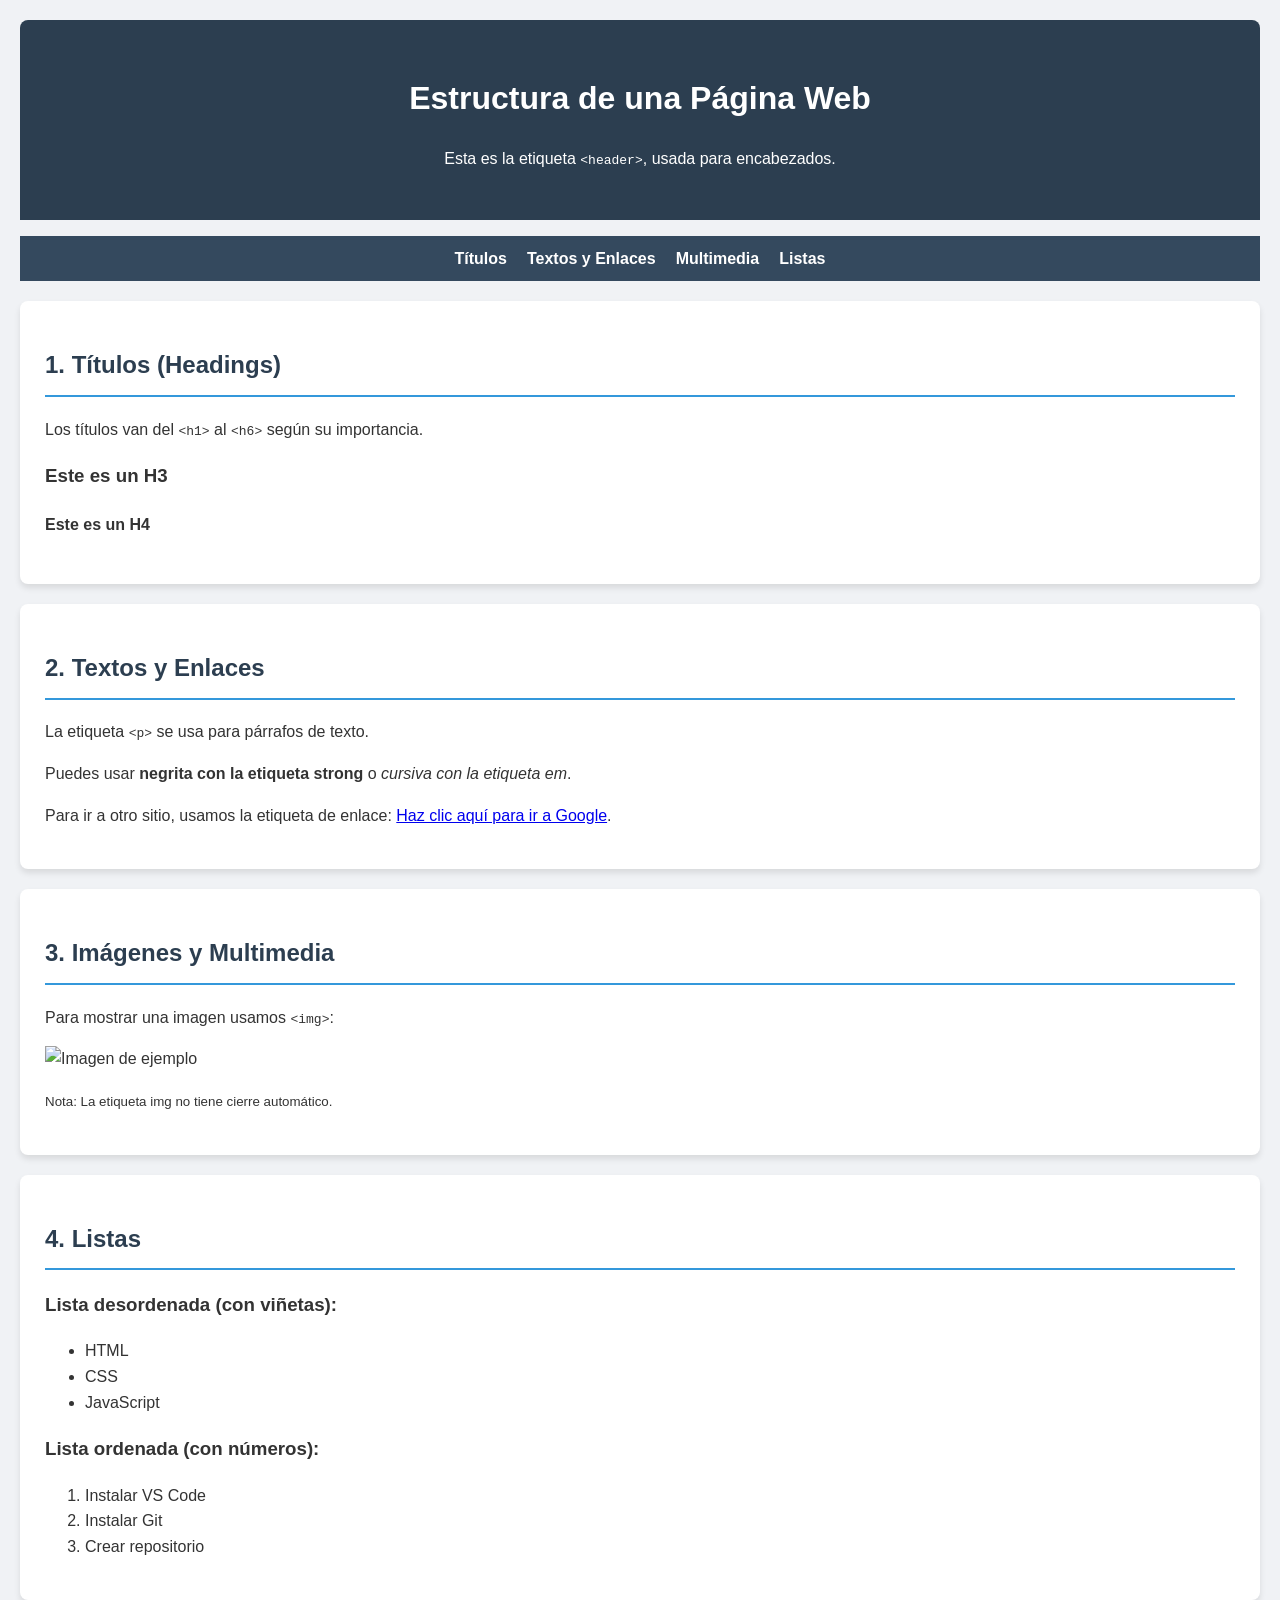
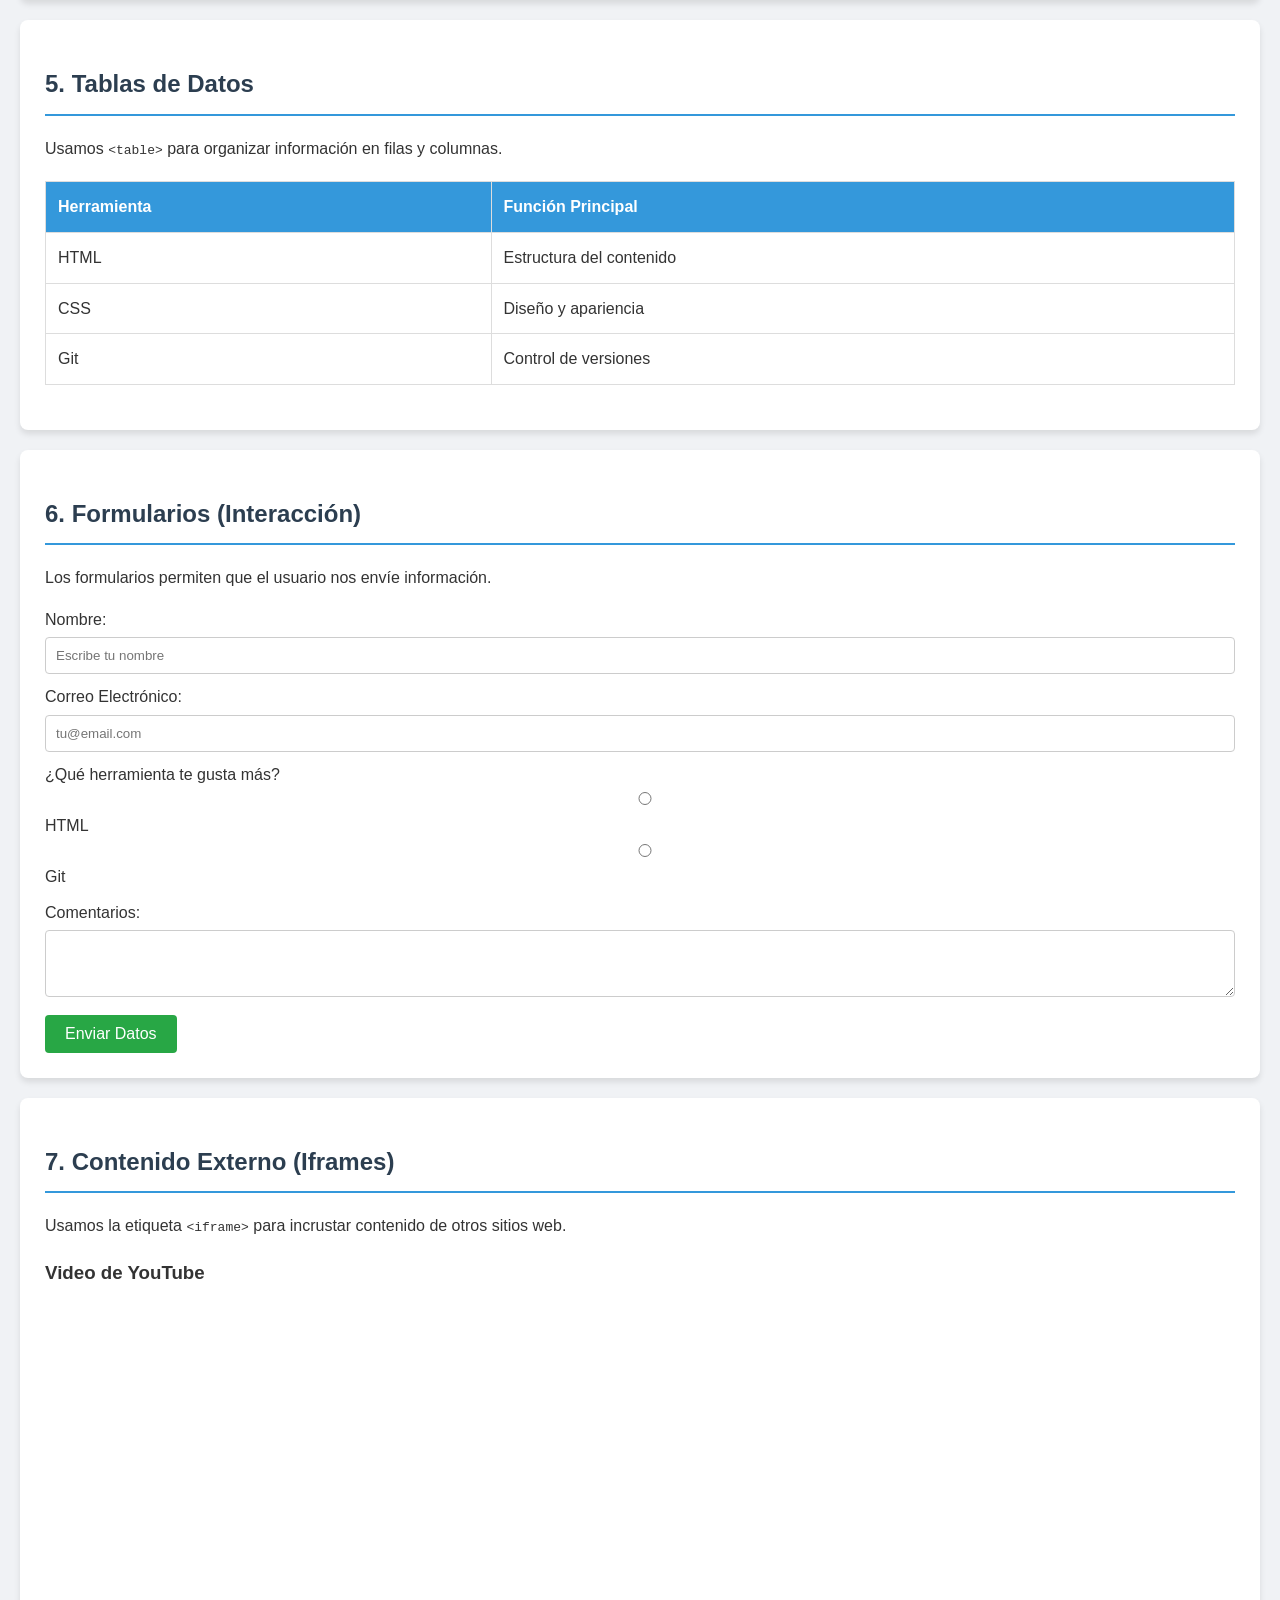
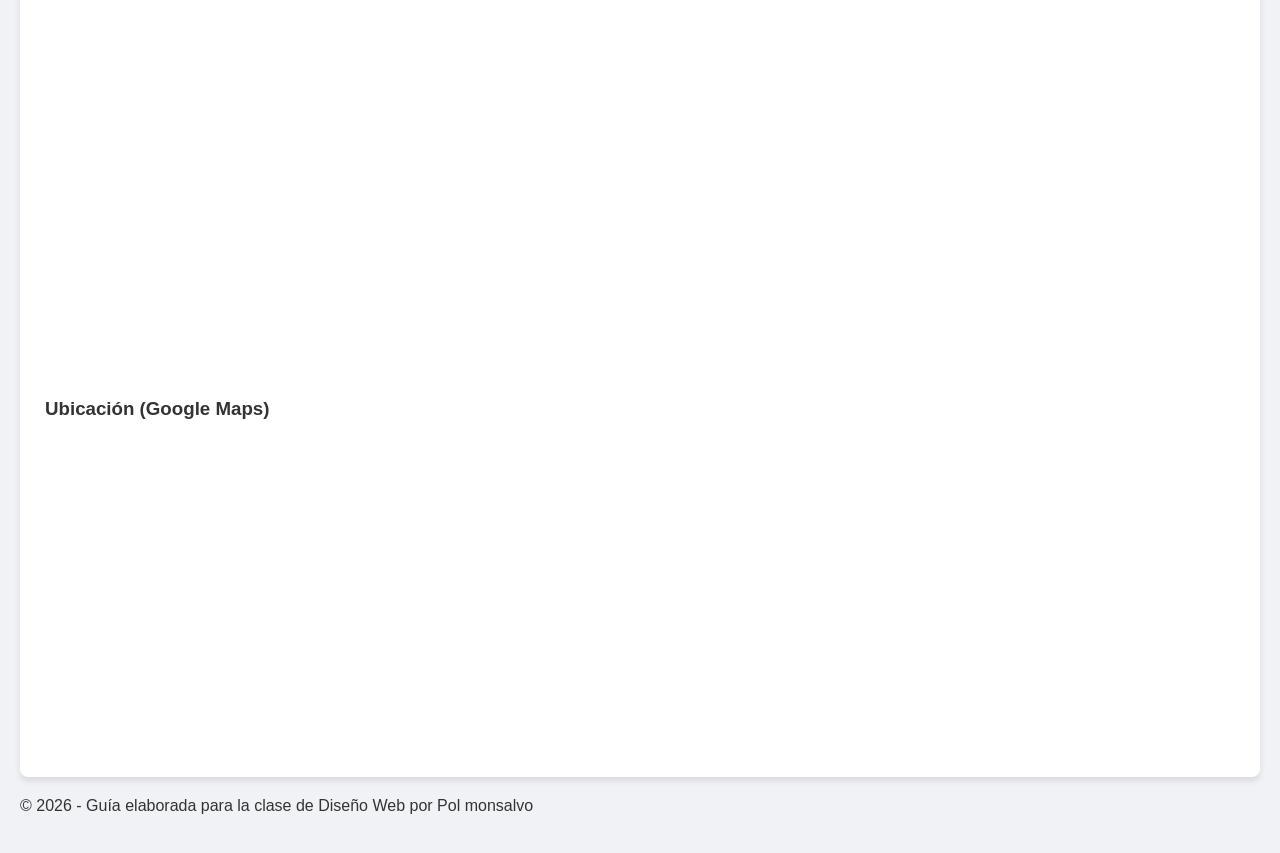
==== index.html @ 62439cc1 "segundo commit" ====
<!DOCTYPE html>
<html lang="es">
<head>
    <meta charset="UTF-8">
    <meta name="viewport" content="width=device-width, initial-scale=1.0">
    <title>Aprendiendo las etiquetas básicas</title>
    <link rel="stylesheet" href="css/style.css">
    
    <!--<style>
        body { font-family: sans-serif; line-height: 1.6; max-width: 800px; margin: auto; padding: 20px; background-color: #f4f4f4; }
        section { background: white; padding: 20px; border-radius: 8px; margin-bottom: 20px; box-shadow: 0 2px 5px rgba(0,0,0,0.1); }
        code { background: #eee; padding: 2px 5px; border-radius: 4px; color: #d63384; }
    </style>-->

</head>
<body>

    <header>
        <h1>Estructura de una Página Web</h1>
        <p>Esta es la etiqueta <code>&lt;header&gt;</code>, usada para encabezados.</p>
    </header>

    <nav>
        <ul>
            <li><a href="#titulos">Títulos</a></li>
            <li><a href="#textos">Textos y Enlaces</a></li>
            <li><a href="#multimedia">Multimedia</a></li>
            <li><a href="#listas">Listas</a></li>
        </ul>
    </nav>

    <main>
        <section id="titulos">
            <h2>1. Títulos (Headings)</h2>
            <p>Los títulos van del <code>&lt;h1&gt;</code> al <code>&lt;h6&gt;</code> según su importancia.</p>
            <h3>Este es un H3</h3>
            <h4>Este es un H4</h4>
        </section>

        <section id="textos">
            <h2>2. Textos y Enlaces</h2>
            <p>La etiqueta <code>&lt;p&gt;</code> se usa para párrafos de texto.</p>
            <p>Puedes usar <strong>negrita con la etiqueta strong</strong> o <em>cursiva con la etiqueta em</em>.</p>
            <p>Para ir a otro sitio, usamos la etiqueta de enlace: 
                <a href="https://www.google.com" target="_blank">Haz clic aquí para ir a Google</a>.
            </p>
        </section>

        <section id="multimedia">
            <h2>3. Imágenes y Multimedia</h2>
            <p>Para mostrar una imagen usamos <code>&lt;img&gt;</code>:</p>
            <img src="https://via.placeholder.com/300x150" alt="Imagen de ejemplo">
            <p><small>Nota: La etiqueta img no tiene cierre automático.</small></p>
        </section>

        <section id="listas">
            <h2>4. Listas</h2>
            <h3>Lista desordenada (con viñetas):</h3>
            <ul>
                <li>HTML</li>
                <li>CSS</li>
                <li>JavaScript</li>
            </ul>

            <h3>Lista ordenada (con números):</h3>
            <ol>
                <li>Instalar VS Code</li>
                <li>Instalar Git</li>
                <li>Crear repositorio</li>
            </ol>
        </section>

         <section id="tablas">
            <h2>5. Tablas de Datos</h2>
            <p>Usamos <code>&lt;table&gt;</code> para organizar información en filas y columnas.</p>
            <table border="1" style="width:100%; border-collapse: collapse; text-align: left;">
                <thead>
                    <tr style="background-color: #333; color: white;">
                        <th>Herramienta</th>
                        <th>Función Principal</th>
                    </tr>
                </thead>
                <tbody>
                    <tr>
                        <td>HTML</td>
                        <td>Estructura del contenido</td>
                    </tr>
                    <tr>
                        <td>CSS</td>
                        <td>Diseño y apariencia</td>
                    </tr>
                    <tr>
                        <td>Git</td>
                        <td>Control de versiones</td>
                    </tr>
                </tbody>
            </table>
        </section>

        <section id="formularios">
            <h2>6. Formularios (Interacción)</h2>
            <p>Los formularios permiten que el usuario nos envíe información.</p>
            <form>
                <div style="margin-bottom: 10px;">
                    <label for="nombre">Nombre:</label><br>
                    <input type="text" id="nombre" name="nombre" placeholder="Escribe tu nombre">
                </div>

                <div style="margin-bottom: 10px;">
                    <label for="correo">Correo Electrónico:</label><br>
                    <input type="email" id="correo" name="correo" required placeholder="tu@email.com">
                </div>

                <div style="margin-bottom: 10px;">
                    <label>¿Qué herramienta te gusta más?</label><br>
                    <input type="radio" id="html" name="fav" value="HTML"> <label for="html">HTML</label>
                    <input type="radio" id="git" name="fav" value="Git"> <label for="git">Git</label>
                </div>

                <div style="margin-bottom: 10px;">
                    <label for="comentario">Comentarios:</label><br>
                    <textarea id="comentario" name="comentario" rows="3" style="width: 100%;"></textarea>
                </div>

                <button type="submit" style="background-color: #28a745; color: white; border: none; padding: 10px 20px; border-radius: 4px; cursor: pointer;">
                    Enviar Datos
                </button>
            </form>
        </section>

          <section id="multimedia-externa">
            <h2>7. Contenido Externo (Iframes)</h2>
            <p>Usamos la etiqueta <code>&lt;iframe&gt;</code> para incrustar contenido de otros sitios web.</p>
            
            <h3>Video de YouTube</h3>
            <div style="aspect-ratio: 16/9;">
                <iframe width="100%" height="315" src="https://www.youtube.com/embed/dQw4w9WgXcQ" 
                    title="Reproductor de video de YouTube" frameborder="0" 
                    allow="accelerometer; autoplay; clipboard-write; encrypted-media; gyroscope; picture-in-picture" 
                    allowfullscreen></iframe>
            </div>

            <h3>Ubicación (Google Maps)</h3>
            <div style="margin-top: 20px;">
                <iframe src="https://www.google.com/maps/embed?pb=!1m18!1m12!1m3!1d3284.0167132768406!2d-58.3841507242598!3d-34.60373887295116!2m3!1f0!2f0!3f0!3m2!1i1024!2i768!4f13.1!3m3!1m2!1s0x4aa421b4636831fd%3A0x6739b6999cc0e0!2sObelisco!5e0!3m2!1ses-419!2sar!4v1700000000000!5m2!1ses-419!2sar" 
                    width="100%" height="300" style="border:0;" allowfullscreen="" loading="lazy"></iframe>
            </div>
        </section>

    </main>

    <footer>
        <p>&copy; 2026 - Guía elaborada para la clase de Diseño Web por Pol monsalvo</p>
    </footer>

</body>
</html>
---- css/style.css ----
/* 1. Estilos Globales */
body {
    font-family: 'Segoe UI', Tahoma, Geneva, Verdana, sans-serif;
    line-height: 1.6;
    background-color: #f0f2f5;
    color: #333;
    margin: 0;
    padding: 20px;
}

/* 2. Encabezado y Navegación */
header {
    background-color: #2c3e50;
    color: white;
    padding: 2rem;
    text-align: center;
    border-radius: 8px 8px 0 0;
}

nav ul {
    background: #34495e;
    padding: 10px;
    list-style: none;
    display: flex;
    justify-content: center;
    gap: 20px;
}

nav a {
    color: white;
    text-decoration: none;
    font-weight: bold;
}

nav a:hover {
    color: #3498db;
}

/* 3. Secciones */
section {
    background: white;
    padding: 25px;
    margin-top: 20px;
    border-radius: 8px;
    box-shadow: 0 4px 6px rgba(0,0,0,0.1);
}

h2 {
    color: #2c3e50;
    border-bottom: 2px solid #3498db;
    padding-bottom: 10px;
}

/* 4. Tablas */
table {
    width: 100%;
    border-collapse: collapse;
    margin: 20px 0;
}

th, td {
    border: 1px solid #ddd;
    padding: 12px;
    text-align: left;
}

th {
    background-color: #3498db;
    color: white;
}

/* 5. Formularios */
input, textarea {
    width: 100%;
    padding: 10px;
    margin-top: 5px;
    border: 1px solid #ccc;
    border-radius: 4px;
    box-sizing: border-box; /* Muy importante para el ancho */
}

button {
    background-color: #27ae60;
    color: white;
    border: none;
    padding: 12px 20px;
    border-radius: 4px;
    cursor: pointer;
    font-size: 16px;
    transition: background 0.3s;
}

button:hover {
    background-color: #219150;
}
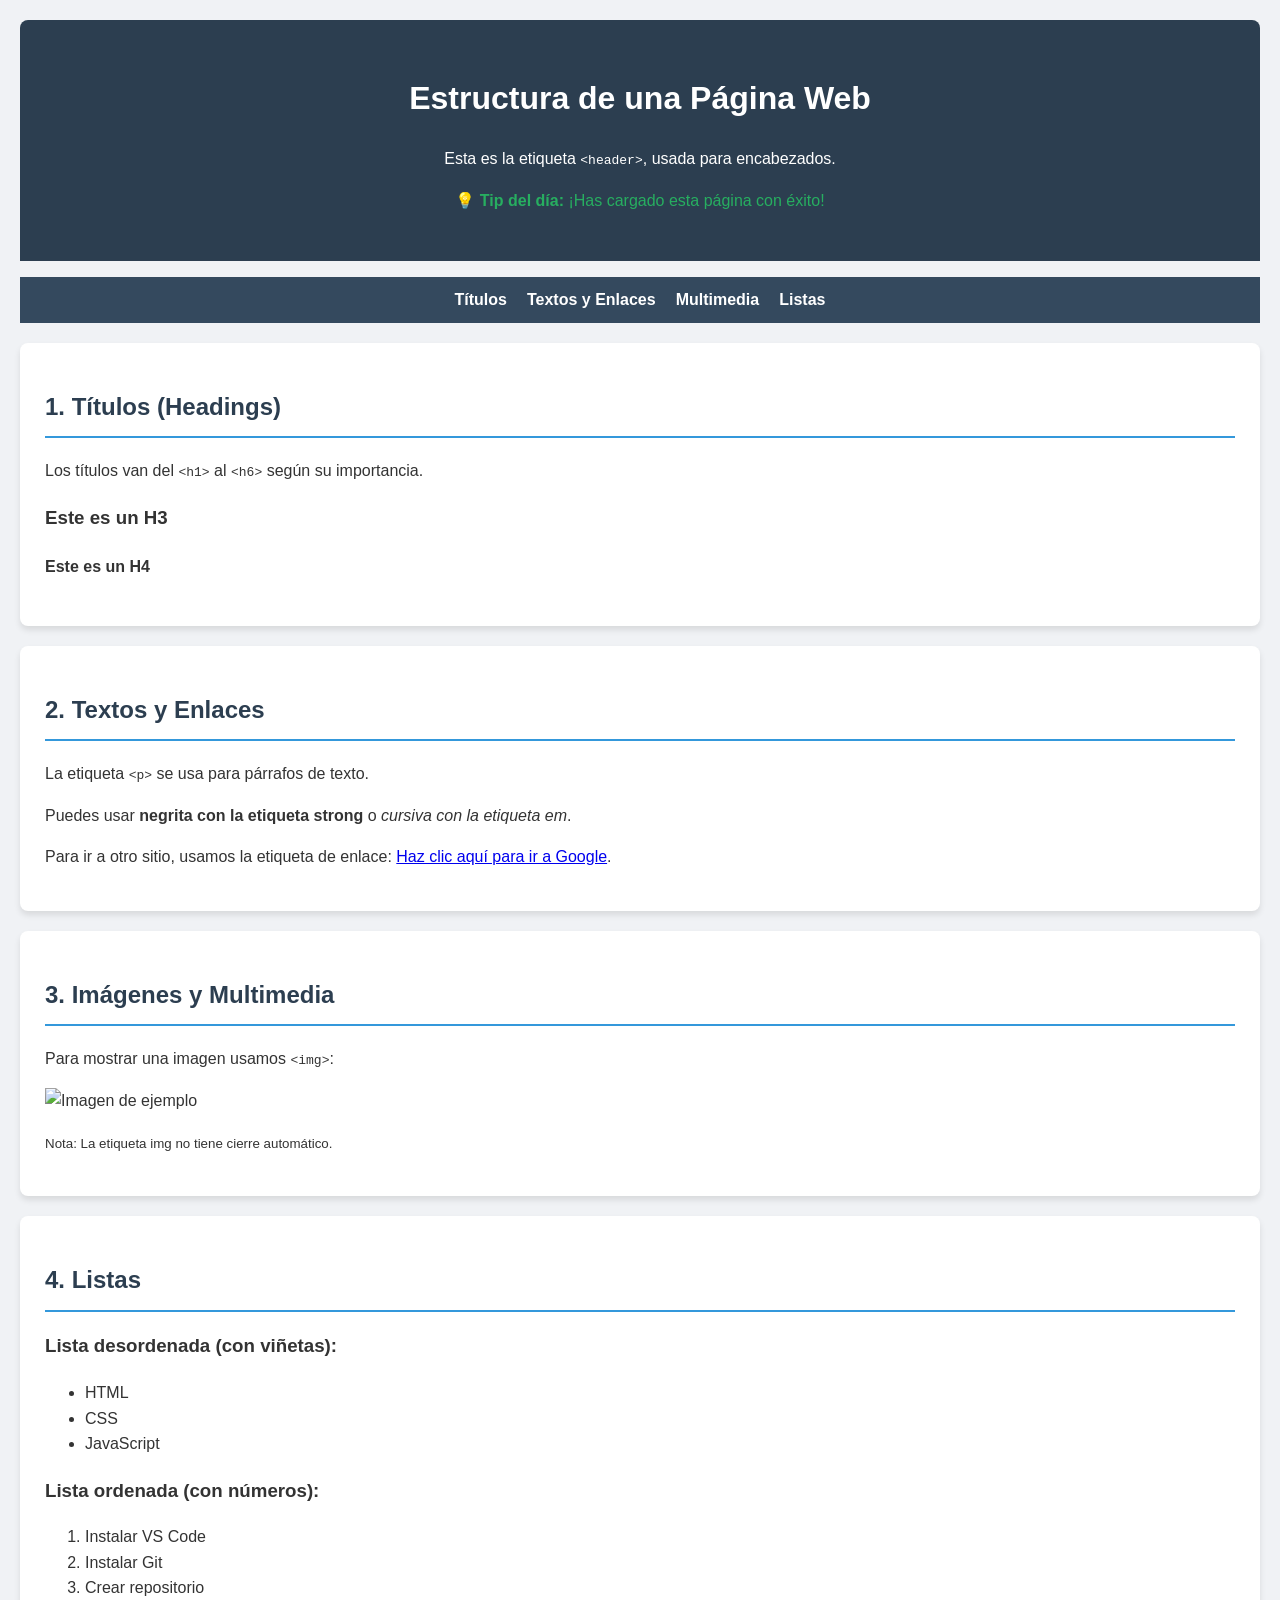
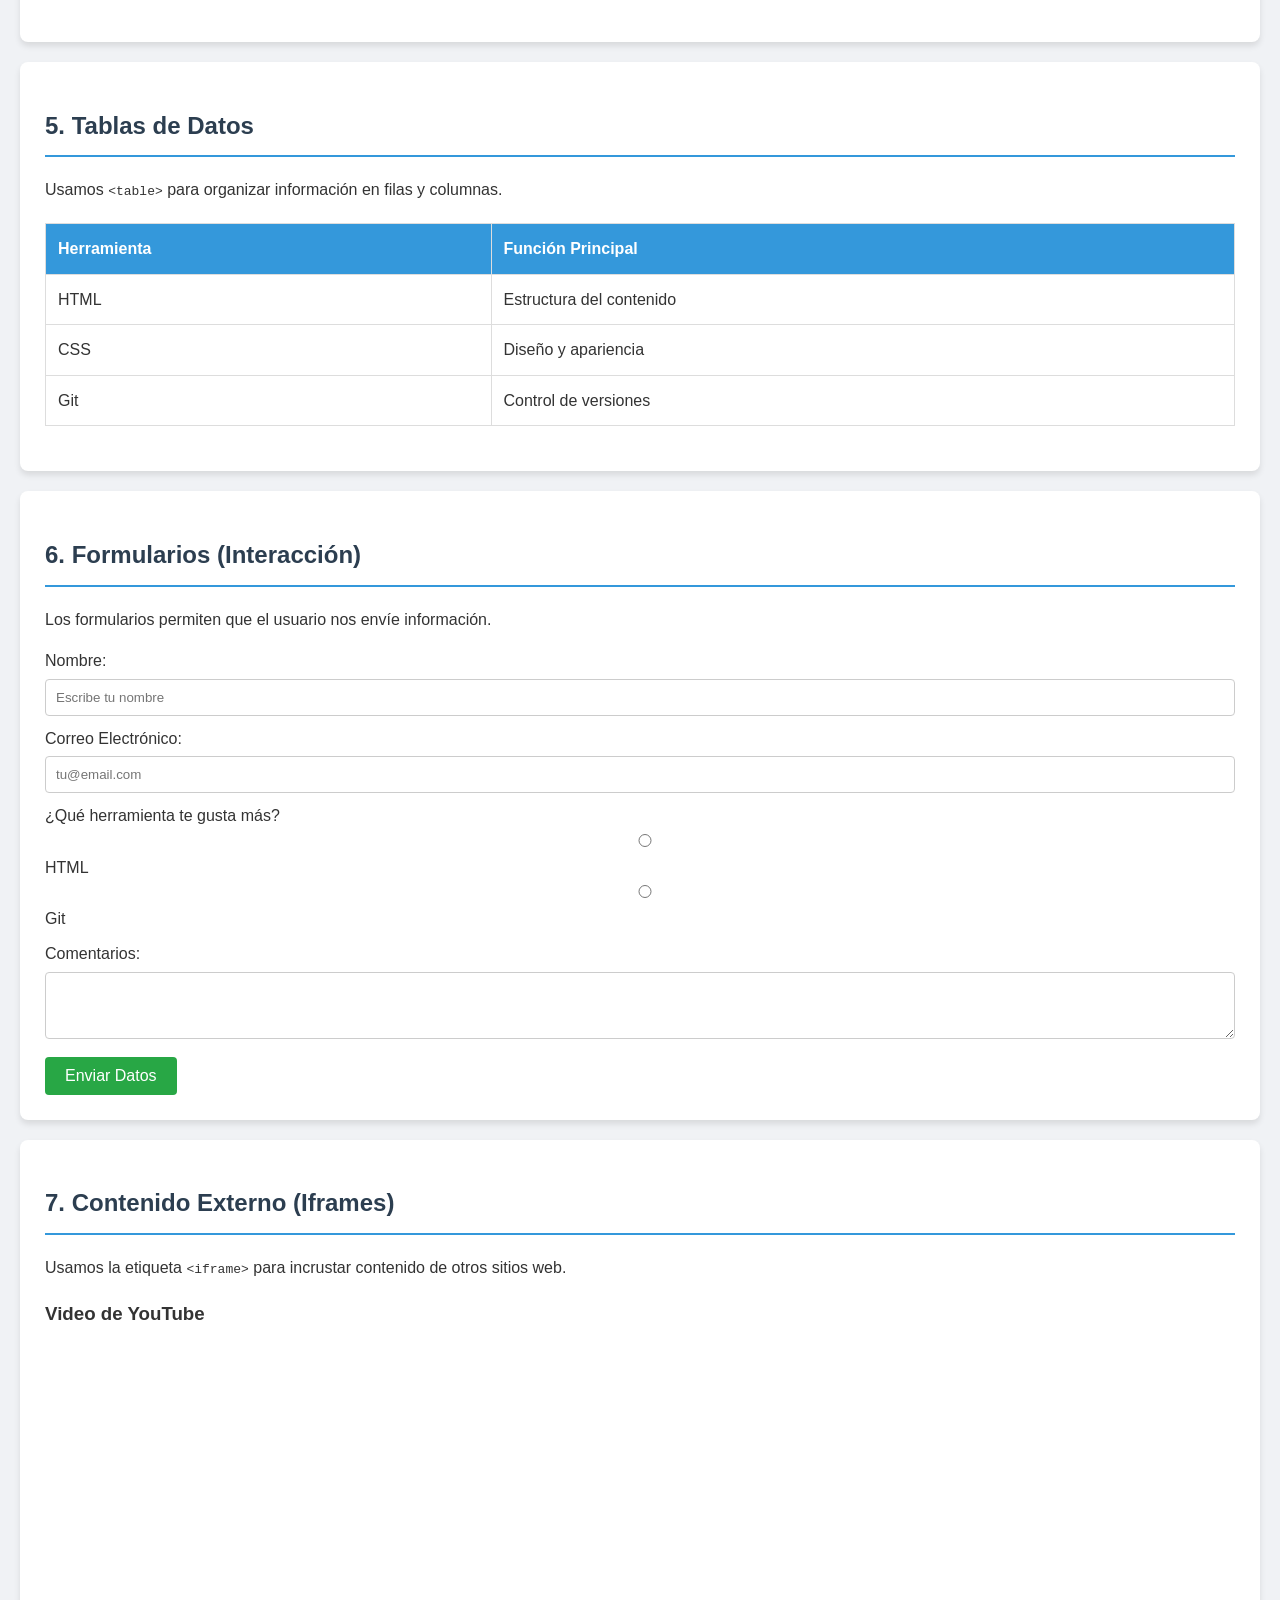
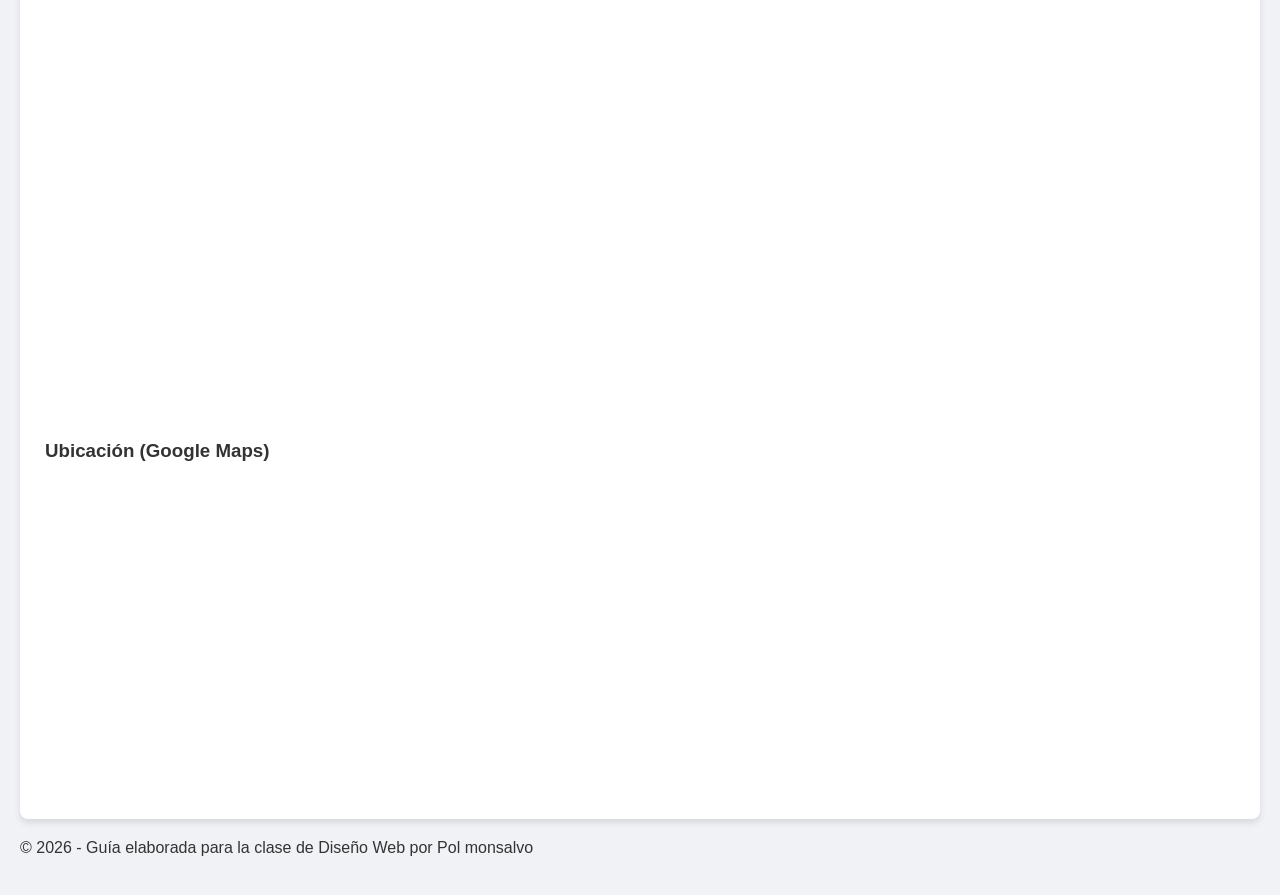
==== commit c1c0d7aa: "segundo commit" ====
--- a/index.html
+++ b/index.html
@@ -153,5 +153,7 @@
         <p>&copy; 2026 - Guía elaborada para la clase de Diseño Web por Pol monsalvo</p>
     </footer>
 
+    <script src="js/script.js"></script>
+
 </body>
 </html>
